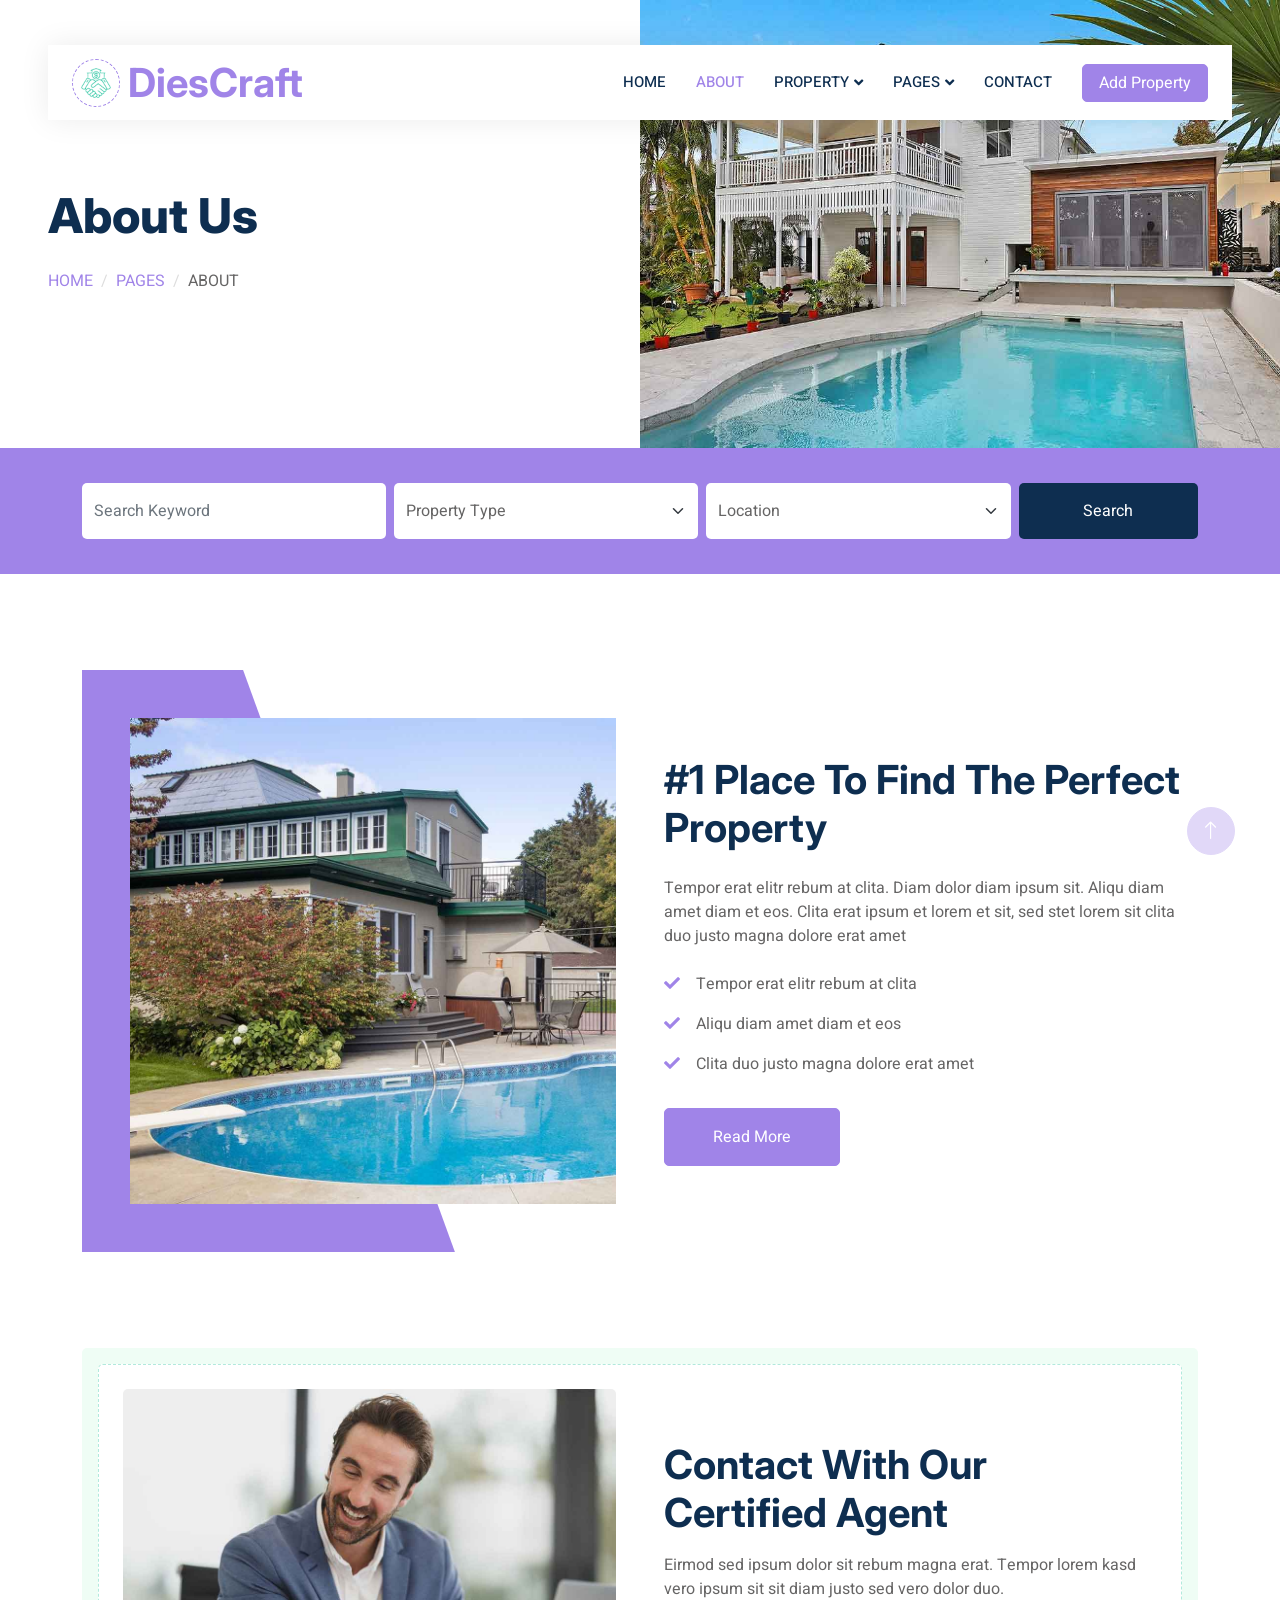
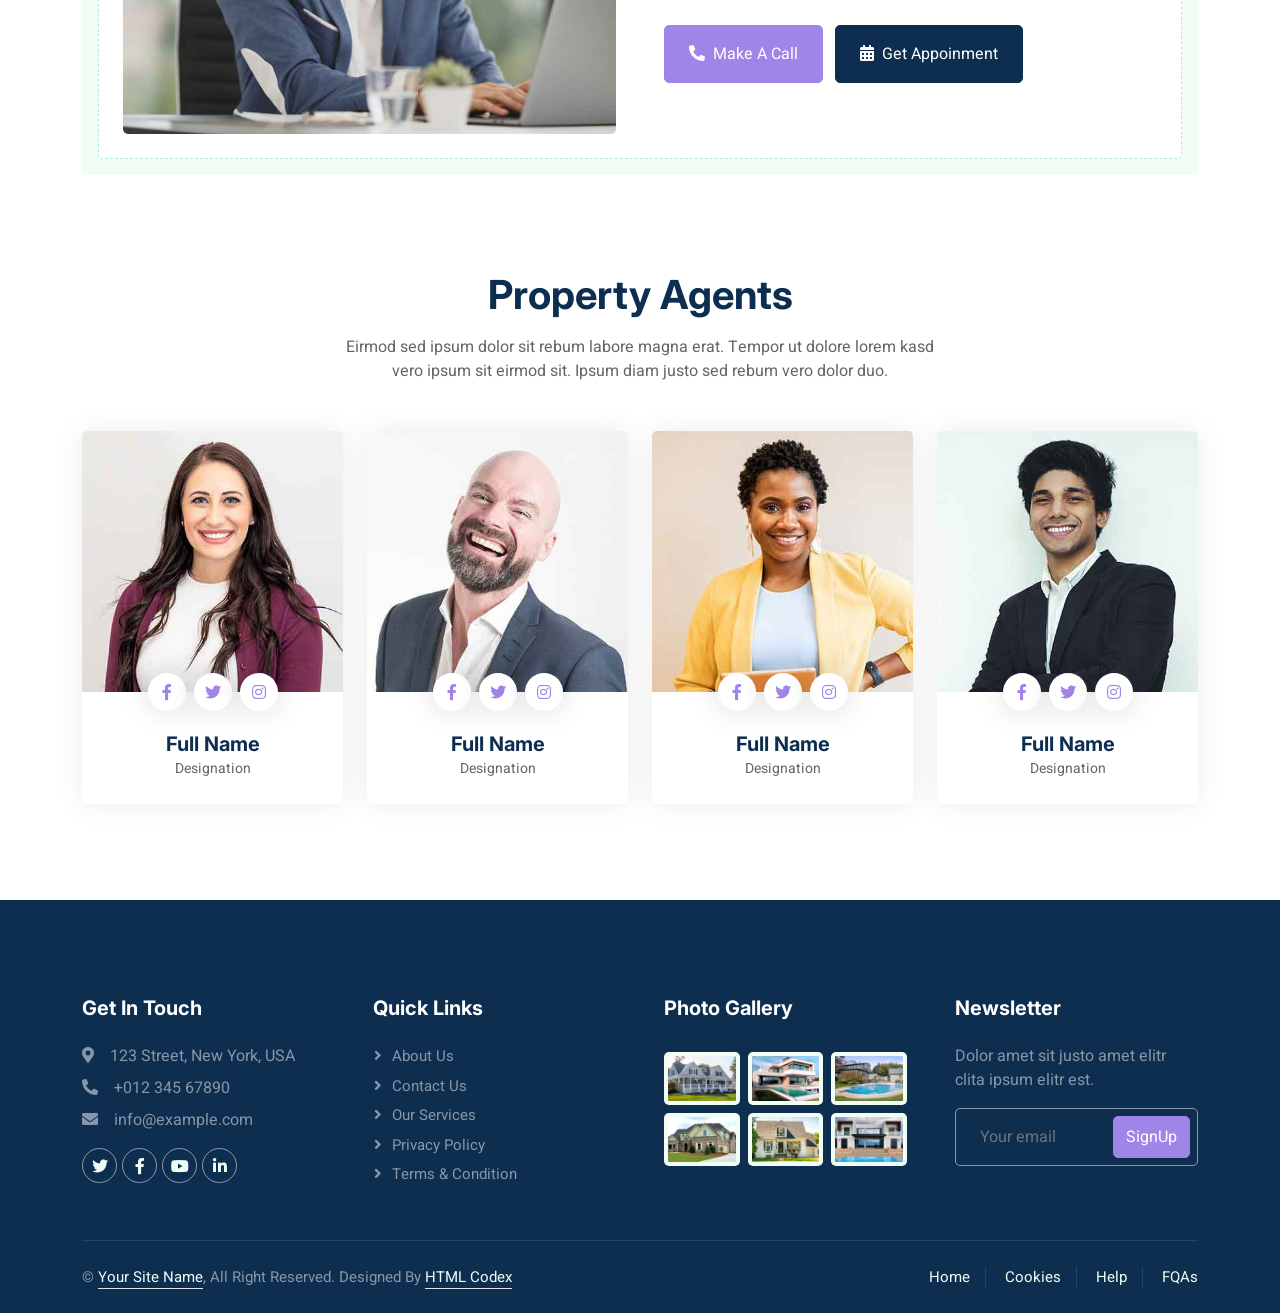
==== public/front/about.html @ 895ce233 "frontend landing page" ====
<!DOCTYPE html>
<html lang="en">

<head>
    <meta charset="utf-8">
    <title>DiesCraft - Real Estate HTML Template</title>
    <meta content="width=device-width, initial-scale=1.0" name="viewport">
    <meta content="" name="keywords">
    <meta content="" name="description">

    <!-- Favicon -->
    <link href="img/favicon.ico" rel="icon">

    <!-- Google Web Fonts -->
    <link rel="preconnect" href="https://fonts.googleapis.com">
    <link rel="preconnect" href="https://fonts.gstatic.com" crossorigin>
    <link href="https://fonts.googleapis.com/css2?family=Heebo:wght@400;500;600&family=Inter:wght@700;800&display=swap" rel="stylesheet">
    
    <!-- Icon Font Stylesheet -->
    <link href="https://cdnjs.cloudflare.com/ajax/libs/font-awesome/5.10.0/css/all.min.css" rel="stylesheet">
    <link href="https://cdn.jsdelivr.net/npm/bootstrap-icons@1.4.1/font/bootstrap-icons.css" rel="stylesheet">

    <!-- Libraries Stylesheet -->
    <link href="lib/animate/animate.min.css" rel="stylesheet">
    <link href="lib/owlcarousel/assets/owl.carousel.min.css" rel="stylesheet">

    <!-- Customized Bootstrap Stylesheet -->
    <link href="css/bootstrap.min.css" rel="stylesheet">

    <!-- Template Stylesheet -->
    <link href="css/style.css" rel="stylesheet">
</head>

<body>
    <div class="container-xxl bg-white p-0">
        <!-- Spinner Start -->
        <div id="spinner" class="show bg-white position-fixed translate-middle w-100 vh-100 top-50 start-50 d-flex align-items-center justify-content-center">
            <div class="spinner-border text-primary" style="width: 3rem; height: 3rem;" role="status">
                <span class="sr-only">Loading...</span>
            </div>
        </div>
        <!-- Spinner End -->


        <!-- Navbar Start -->
        <div class="container-fluid nav-bar bg-transparent">
            <nav class="navbar navbar-expand-lg bg-white navbar-light py-0 px-4">
                <a href="index.html" class="navbar-brand d-flex align-items-center text-center">
                    <div class="icon p-2 me-2">
                        <img class="img-fluid" src="img/icon-deal.png" alt="Icon" style="width: 30px; height: 30px;">
                    </div>
                    <h1 class="m-0 text-primary">DiesCraft</h1>
                </a>
                <button type="button" class="navbar-toggler" data-bs-toggle="collapse" data-bs-target="#navbarCollapse">
                    <span class="navbar-toggler-icon"></span>
                </button>
                <div class="collapse navbar-collapse" id="navbarCollapse">
                    <div class="navbar-nav ms-auto">
                        <a href="index.html" class="nav-item nav-link">Home</a>
                        <a href="about.html" class="nav-item nav-link active">About</a>
                        <div class="nav-item dropdown">
                            <a href="#" class="nav-link dropdown-toggle" data-bs-toggle="dropdown">Property</a>
                            <div class="dropdown-menu rounded-0 m-0">
                                <a href="property-list.html" class="dropdown-item">Property List</a>
                                <a href="property-type.html" class="dropdown-item">Property Type</a>
                                <a href="property-agent.html" class="dropdown-item">Property Agent</a>
                            </div>
                        </div>
                        <div class="nav-item dropdown">
                            <a href="#" class="nav-link dropdown-toggle" data-bs-toggle="dropdown">Pages</a>
                            <div class="dropdown-menu rounded-0 m-0">
                                <a href="testimonial.html" class="dropdown-item">Testimonial</a>
                                <a href="404.html" class="dropdown-item">404 Error</a>
                            </div>
                        </div>
                        <a href="contact.html" class="nav-item nav-link">Contact</a>
                    </div>
                    <a href="" class="btn btn-primary px-3 d-none d-lg-flex">Add Property</a>
                </div>
            </nav>
        </div>
        <!-- Navbar End -->


        <!-- Header Start -->
        <div class="container-fluid header bg-white p-0">
            <div class="row g-0 align-items-center flex-column-reverse flex-md-row">
                <div class="col-md-6 p-5 mt-lg-5">
                    <h1 class="display-5 animated fadeIn mb-4">About Us</h1> 
                        <nav aria-label="breadcrumb animated fadeIn">
                        <ol class="breadcrumb text-uppercase">
                            <li class="breadcrumb-item"><a href="#">Home</a></li>
                            <li class="breadcrumb-item"><a href="#">Pages</a></li>
                            <li class="breadcrumb-item text-body active" aria-current="page">About</li>
                        </ol>
                    </nav>
                </div>
                <div class="col-md-6 animated fadeIn">
                    <img class="img-fluid" src="img/header.jpg" alt="">
                </div>
            </div>
        </div>
        <!-- Header End -->


        <!-- Search Start -->
        <div class="container-fluid bg-primary mb-5 wow fadeIn" data-wow-delay="0.1s" style="padding: 35px;">
            <div class="container">
                <div class="row g-2">
                    <div class="col-md-10">
                        <div class="row g-2">
                            <div class="col-md-4">
                                <input type="text" class="form-control border-0 py-3" placeholder="Search Keyword">
                            </div>
                            <div class="col-md-4">
                                <select class="form-select border-0 py-3">
                                    <option selected>Property Type</option>
                                    <option value="1">Property Type 1</option>
                                    <option value="2">Property Type 2</option>
                                    <option value="3">Property Type 3</option>
                                </select>
                            </div>
                            <div class="col-md-4">
                                <select class="form-select border-0 py-3">
                                    <option selected>Location</option>
                                    <option value="1">Location 1</option>
                                    <option value="2">Location 2</option>
                                    <option value="3">Location 3</option>
                                </select>
                            </div>
                        </div>
                    </div>
                    <div class="col-md-2">
                        <button class="btn btn-dark border-0 w-100 py-3">Search</button>
                    </div>
                </div>
            </div>
        </div>
        <!-- Search End -->


        <!-- About Start -->
        <div class="container-xxl py-5">
            <div class="container">
                <div class="row g-5 align-items-center">
                    <div class="col-lg-6 wow fadeIn" data-wow-delay="0.1s">
                        <div class="about-img position-relative overflow-hidden p-5 pe-0">
                            <img class="img-fluid w-100" src="img/about.jpg">
                        </div>
                    </div>
                    <div class="col-lg-6 wow fadeIn" data-wow-delay="0.5s">
                        <h1 class="mb-4">#1 Place To Find The Perfect Property</h1>
                        <p class="mb-4">Tempor erat elitr rebum at clita. Diam dolor diam ipsum sit. Aliqu diam amet diam et eos. Clita erat ipsum et lorem et sit, sed stet lorem sit clita duo justo magna dolore erat amet</p>
                        <p><i class="fa fa-check text-primary me-3"></i>Tempor erat elitr rebum at clita</p>
                        <p><i class="fa fa-check text-primary me-3"></i>Aliqu diam amet diam et eos</p>
                        <p><i class="fa fa-check text-primary me-3"></i>Clita duo justo magna dolore erat amet</p>
                        <a class="btn btn-primary py-3 px-5 mt-3" href="">Read More</a>
                    </div>
                </div>
            </div>
        </div>
        <!-- About End -->


        <!-- Call to Action Start -->
        <div class="container-xxl py-5">
            <div class="container">
                <div class="bg-light rounded p-3">
                    <div class="bg-white rounded p-4" style="border: 1px dashed rgba(0, 185, 142, .3)">
                        <div class="row g-5 align-items-center">
                            <div class="col-lg-6 wow fadeIn" data-wow-delay="0.1s">
                                <img class="img-fluid rounded w-100" src="img/call-to-action.jpg" alt="">
                            </div>
                            <div class="col-lg-6 wow fadeIn" data-wow-delay="0.5s">
                                <div class="mb-4">
                                    <h1 class="mb-3">Contact With Our Certified Agent</h1>
                                    <p>Eirmod sed ipsum dolor sit rebum magna erat. Tempor lorem kasd vero ipsum sit sit diam justo sed vero dolor duo.</p>
                                </div>
                                <a href="" class="btn btn-primary py-3 px-4 me-2"><i class="fa fa-phone-alt me-2"></i>Make A Call</a>
                                <a href="" class="btn btn-dark py-3 px-4"><i class="fa fa-calendar-alt me-2"></i>Get Appoinment</a>
                            </div>
                        </div>
                    </div>
                </div>
            </div>
        </div>
        <!-- Call to Action End -->


        <!-- Team Start -->
        <div class="container-xxl py-5">
            <div class="container">
                <div class="text-center mx-auto mb-5 wow fadeInUp" data-wow-delay="0.1s" style="max-width: 600px;">
                    <h1 class="mb-3">Property Agents</h1>
                    <p>Eirmod sed ipsum dolor sit rebum labore magna erat. Tempor ut dolore lorem kasd vero ipsum sit eirmod sit. Ipsum diam justo sed rebum vero dolor duo.</p>
                </div>
                <div class="row g-4">
                    <div class="col-lg-3 col-md-6 wow fadeInUp" data-wow-delay="0.1s">
                        <div class="team-item rounded overflow-hidden">
                            <div class="position-relative">
                                <img class="img-fluid" src="img/team-1.jpg" alt="">
                                <div class="position-absolute start-50 top-100 translate-middle d-flex align-items-center">
                                    <a class="btn btn-square mx-1" href=""><i class="fab fa-facebook-f"></i></a>
                                    <a class="btn btn-square mx-1" href=""><i class="fab fa-twitter"></i></a>
                                    <a class="btn btn-square mx-1" href=""><i class="fab fa-instagram"></i></a>
                                </div>
                            </div>
                            <div class="text-center p-4 mt-3">
                                <h5 class="fw-bold mb-0">Full Name</h5>
                                <small>Designation</small>
                            </div>
                        </div>
                    </div>
                    <div class="col-lg-3 col-md-6 wow fadeInUp" data-wow-delay="0.3s">
                        <div class="team-item rounded overflow-hidden">
                            <div class="position-relative">
                                <img class="img-fluid" src="img/team-2.jpg" alt="">
                                <div class="position-absolute start-50 top-100 translate-middle d-flex align-items-center">
                                    <a class="btn btn-square mx-1" href=""><i class="fab fa-facebook-f"></i></a>
                                    <a class="btn btn-square mx-1" href=""><i class="fab fa-twitter"></i></a>
                                    <a class="btn btn-square mx-1" href=""><i class="fab fa-instagram"></i></a>
                                </div>
                            </div>
                            <div class="text-center p-4 mt-3">
                                <h5 class="fw-bold mb-0">Full Name</h5>
                                <small>Designation</small>
                            </div>
                        </div>
                    </div>
                    <div class="col-lg-3 col-md-6 wow fadeInUp" data-wow-delay="0.5s">
                        <div class="team-item rounded overflow-hidden">
                            <div class="position-relative">
                                <img class="img-fluid" src="img/team-3.jpg" alt="">
                                <div class="position-absolute start-50 top-100 translate-middle d-flex align-items-center">
                                    <a class="btn btn-square mx-1" href=""><i class="fab fa-facebook-f"></i></a>
                                    <a class="btn btn-square mx-1" href=""><i class="fab fa-twitter"></i></a>
                                    <a class="btn btn-square mx-1" href=""><i class="fab fa-instagram"></i></a>
                                </div>
                            </div>
                            <div class="text-center p-4 mt-3">
                                <h5 class="fw-bold mb-0">Full Name</h5>
                                <small>Designation</small>
                            </div>
                        </div>
                    </div>
                    <div class="col-lg-3 col-md-6 wow fadeInUp" data-wow-delay="0.7s">
                        <div class="team-item rounded overflow-hidden">
                            <div class="position-relative">
                                <img class="img-fluid" src="img/team-4.jpg" alt="">
                                <div class="position-absolute start-50 top-100 translate-middle d-flex align-items-center">
                                    <a class="btn btn-square mx-1" href=""><i class="fab fa-facebook-f"></i></a>
                                    <a class="btn btn-square mx-1" href=""><i class="fab fa-twitter"></i></a>
                                    <a class="btn btn-square mx-1" href=""><i class="fab fa-instagram"></i></a>
                                </div>
                            </div>
                            <div class="text-center p-4 mt-3">
                                <h5 class="fw-bold mb-0">Full Name</h5>
                                <small>Designation</small>
                            </div>
                        </div>
                    </div>
                </div>
            </div>
        </div>
        <!-- Team End -->
        

        <!-- Footer Start -->
        <div class="container-fluid bg-dark text-white-50 footer pt-5 mt-5 wow fadeIn" data-wow-delay="0.1s">
            <div class="container py-5">
                <div class="row g-5">
                    <div class="col-lg-3 col-md-6">
                        <h5 class="text-white mb-4">Get In Touch</h5>
                        <p class="mb-2"><i class="fa fa-map-marker-alt me-3"></i>123 Street, New York, USA</p>
                        <p class="mb-2"><i class="fa fa-phone-alt me-3"></i>+012 345 67890</p>
                        <p class="mb-2"><i class="fa fa-envelope me-3"></i>info@example.com</p>
                        <div class="d-flex pt-2">
                            <a class="btn btn-outline-light btn-social" href=""><i class="fab fa-twitter"></i></a>
                            <a class="btn btn-outline-light btn-social" href=""><i class="fab fa-facebook-f"></i></a>
                            <a class="btn btn-outline-light btn-social" href=""><i class="fab fa-youtube"></i></a>
                            <a class="btn btn-outline-light btn-social" href=""><i class="fab fa-linkedin-in"></i></a>
                        </div>
                    </div>
                    <div class="col-lg-3 col-md-6">
                        <h5 class="text-white mb-4">Quick Links</h5>
                        <a class="btn btn-link text-white-50" href="">About Us</a>
                        <a class="btn btn-link text-white-50" href="">Contact Us</a>
                        <a class="btn btn-link text-white-50" href="">Our Services</a>
                        <a class="btn btn-link text-white-50" href="">Privacy Policy</a>
                        <a class="btn btn-link text-white-50" href="">Terms & Condition</a>
                    </div>
                    <div class="col-lg-3 col-md-6">
                        <h5 class="text-white mb-4">Photo Gallery</h5>
                        <div class="row g-2 pt-2">
                            <div class="col-4">
                                <img class="img-fluid rounded bg-light p-1" src="img/property-1.jpg" alt="">
                            </div>
                            <div class="col-4">
                                <img class="img-fluid rounded bg-light p-1" src="img/property-2.jpg" alt="">
                            </div>
                            <div class="col-4">
                                <img class="img-fluid rounded bg-light p-1" src="img/property-3.jpg" alt="">
                            </div>
                            <div class="col-4">
                                <img class="img-fluid rounded bg-light p-1" src="img/property-4.jpg" alt="">
                            </div>
                            <div class="col-4">
                                <img class="img-fluid rounded bg-light p-1" src="img/property-5.jpg" alt="">
                            </div>
                            <div class="col-4">
                                <img class="img-fluid rounded bg-light p-1" src="img/property-6.jpg" alt="">
                            </div>
                        </div>
                    </div>
                    <div class="col-lg-3 col-md-6">
                        <h5 class="text-white mb-4">Newsletter</h5>
                        <p>Dolor amet sit justo amet elitr clita ipsum elitr est.</p>
                        <div class="position-relative mx-auto" style="max-width: 400px;">
                            <input class="form-control bg-transparent w-100 py-3 ps-4 pe-5" type="text" placeholder="Your email">
                            <button type="button" class="btn btn-primary py-2 position-absolute top-0 end-0 mt-2 me-2">SignUp</button>
                        </div>
                    </div>
                </div>
            </div>
            <div class="container">
                <div class="copyright">
                    <div class="row">
                        <div class="col-md-6 text-center text-md-start mb-3 mb-md-0">
                            &copy; <a class="border-bottom" href="#">Your Site Name</a>, All Right Reserved. 
							
							<!--/*** This template is free as long as you keep the footer author’s credit link/attribution link/backlink. If you'd like to use the template without the footer author’s credit link/attribution link/backlink, you can purchase the Credit Removal License from "https://htmlcodex.com/credit-removal". Thank you for your support. ***/-->
							Designed By <a class="border-bottom" href="https://htmlcodex.com">HTML Codex</a>
                        </div>
                        <div class="col-md-6 text-center text-md-end">
                            <div class="footer-menu">
                                <a href="">Home</a>
                                <a href="">Cookies</a>
                                <a href="">Help</a>
                                <a href="">FQAs</a>
                            </div>
                        </div>
                    </div>
                </div>
            </div>
        </div>
        <!-- Footer End -->


        <!-- Back to Top -->
        <a href="#" class="btn btn-lg btn-primary btn-lg-square back-to-top"><i class="bi bi-arrow-up"></i></a>
    </div>

    <!-- JavaScript Libraries -->
    <script src="https://code.jquery.com/jquery-3.4.1.min.js"></script>
    <script src="https://cdn.jsdelivr.net/npm/bootstrap@5.0.0/dist/js/bootstrap.bundle.min.js"></script>
    <script src="lib/wow/wow.min.js"></script>
    <script src="lib/easing/easing.min.js"></script>
    <script src="lib/waypoints/waypoints.min.js"></script>
    <script src="lib/owlcarousel/owl.carousel.min.js"></script>

    <!-- Template Javascript -->
    <script src="js/main.js"></script>
</body>

</html>
---- public/front/css/style.css ----
/********** Template CSS **********/
:root {
    --primary: #A084E8;
    --secondary: #FF6922;
    --light: #EFFDF5;
    --dark: #0E2E50;
}

.back-to-top {
    position: fixed;
    display: none;
    right: 45px;
    bottom: 45px;
    z-index: 99;
}


/*** Spinner ***/
#spinner {
    opacity: 0;
    visibility: hidden;
    transition: opacity .5s ease-out, visibility 0s linear .5s;
    z-index: 99999;
}

#spinner.show {
    transition: opacity .5s ease-out, visibility 0s linear 0s;
    visibility: visible;
    opacity: 1;
}


/*** Button ***/
.btn {
    transition: .5s;
}

.btn.btn-primary,
.btn.btn-secondary {
    color: #FFFFFF;
}

.btn-square {
    width: 38px;
    height: 38px;
}

.btn-sm-square {
    width: 32px;
    height: 32px;
}

.btn-lg-square {
    width: 48px;
    height: 48px;
}

.btn-square,
.btn-sm-square,
.btn-lg-square {
    padding: 0;
    display: flex;
    align-items: center;
    justify-content: center;
    font-weight: normal;
    border-radius: 50px;
}


/*** Navbar ***/
.nav-bar {
    position: relative;
    margin-top: 45px;
    padding: 0 3rem;
    transition: .5s;
    z-index: 9999;
}

.nav-bar.sticky-top {
    position: sticky;
    padding: 0;
    z-index: 9999;
}

.navbar {
    box-shadow: 0 0 30px rgba(0, 0, 0, .08);
}

.navbar .dropdown-toggle::after {
    border: none;
    content: "\f107";
    font-family: "Font Awesome 5 Free";
    font-weight: 900;
    vertical-align: middle;
    margin-left: 5px;
    transition: .5s;
}

.navbar .dropdown-toggle[aria-expanded=true]::after {
    transform: rotate(-180deg);
}

.navbar-light .navbar-nav .nav-link {
    margin-right: 30px;
    padding: 25px 0;
    color: #FFFFFF;
    font-size: 15px;
    text-transform: uppercase;
    outline: none;
}

.navbar-light .navbar-nav .nav-link:hover,
.navbar-light .navbar-nav .nav-link.active {
    color: var(--primary);
}

@media (max-width: 991.98px) {
    .nav-bar {
        margin: 0;
        padding: 0;
    }

    .navbar-light .navbar-nav .nav-link  {
        margin-right: 0;
        padding: 10px 0;
    }

    .navbar-light .navbar-nav {
        border-top: 1px solid #EEEEEE;
    }
}

.navbar-light .navbar-brand {
    height: 75px;
}

.navbar-light .navbar-nav .nav-link {
    color: var(--dark);
    font-weight: 500;
}

@media (min-width: 992px) {
    .navbar .nav-item .dropdown-menu {
        display: block;
        top: 100%;
        margin-top: 0;
        transform: rotateX(-75deg);
        transform-origin: 0% 0%;
        opacity: 0;
        visibility: hidden;
        transition: .5s;
        
    }

    .navbar .nav-item:hover .dropdown-menu {
        transform: rotateX(0deg);
        visibility: visible;
        transition: .5s;
        opacity: 1;
    }
}


/*** Header ***/
@media (min-width: 992px) {
    .header {
        margin-top: -120px;
    }
}

.header-carousel .owl-nav {
    position: absolute;
    top: 50%;
    left: -25px;
    transform: translateY(-50%);
    display: flex;
    flex-direction: column;
}

.header-carousel .owl-nav .owl-prev,
.header-carousel .owl-nav .owl-next {
    margin: 7px 0;
    width: 50px;
    height: 50px;
    display: flex;
    align-items: center;
    justify-content: center;
    color: #FFFFFF;
    background: var(--primary);
    border-radius: 40px;
    font-size: 20px;
    transition: .5s;
}

.header-carousel .owl-nav .owl-prev:hover,
.header-carousel .owl-nav .owl-next:hover {
    background: var(--dark);
}

@media (max-width: 768px) {
    .header-carousel .owl-nav {
        left: 25px;
    }
}

.breadcrumb-item + .breadcrumb-item::before {
    color: #DDDDDD;
}


/*** Icon ***/
.icon {
    padding: 15px;
    display: inline-flex;
    align-items: center;
    justify-content: center;
    background: #FFFFFF !important;
    border-radius: 50px;
    border: 1px dashed var(--primary) !important;
}


/*** About ***/
.about-img img {
    position: relative;
    z-index: 2;
}

.about-img::before {
    position: absolute;
    content: "";
    top: 0;
    left: -50%;
    width: 100%;
    height: 100%;
    background: var(--primary);
    transform: skew(20deg);
    z-index: 1;
}


/*** Category ***/
.cat-item div {
    background: #FFFFFF;
    border: 1px dashed rgba(0, 185, 142, .3);
    transition: .5s;
}

.cat-item:hover div {
    background: var(--primary);
    border-color: transparent;
}

.cat-item div * {
    transition: .5s;
}

.cat-item:hover div * {
    color: #FFFFFF !important;
}


/*** Property List ***/
.nav-pills .nav-item .btn {
    color: var(--dark);
}

.nav-pills .nav-item .btn:hover,
.nav-pills .nav-item .btn.active {
    color: #FFFFFF;
}

.property-item {
    box-shadow: 0 0 30px rgba(0, 0, 0, .08);
}

.property-item img {
    transition: .5s;
}

.property-item:hover img {
    transform: scale(1.1);
}

.property-item .border-top {
    border-top: 1px dashed rgba(0, 185, 142, .3) !important;
}

.property-item .border-end {
    border-right: 1px dashed rgba(0, 185, 142, .3) !important;
}


/*** Team ***/
.team-item {
    box-shadow: 0 0 30px rgba(0, 0, 0, .08);
    transition: .5s;
}

.team-item .btn {
    color: var(--primary);
    background: #FFFFFF;
    box-shadow: 0 0 30px rgba(0, 0, 0, .15);
}

.team-item .btn:hover {
    color: #FFFFFF;
    background: var(--primary);
}

.team-item:hover {
    border-color: var(--secondary) !important;
}

.team-item:hover .bg-primary {
    background: var(--secondary) !important;
}

.team-item:hover .bg-primary i {
    color: var(--secondary) !important;
}


/*** Testimonial ***/
.testimonial-carousel {
    padding-left: 1.5rem;
    padding-right: 1.5rem;
}

@media (min-width: 576px) {
    .testimonial-carousel {
        padding-left: 4rem;
        padding-right: 4rem;
    }
}

.testimonial-carousel .testimonial-item .border {
    border: 1px dashed rgba(0, 185, 142, .3) !important;
}

.testimonial-carousel .owl-nav {
    position: absolute;
    width: 100%;
    height: 40px;
    top: calc(50% - 20px);
    left: 0;
    display: flex;
    justify-content: space-between;
    z-index: 1;
}

.testimonial-carousel .owl-nav .owl-prev,
.testimonial-carousel .owl-nav .owl-next {
    position: relative;
    width: 40px;
    height: 40px;
    display: flex;
    align-items: center;
    justify-content: center;
    color: #FFFFFF;
    background: var(--primary);
    border-radius: 40px;
    font-size: 20px;
    transition: .5s;
}

.testimonial-carousel .owl-nav .owl-prev:hover,
.testimonial-carousel .owl-nav .owl-next:hover {
    background: var(--dark);
}


/*** Footer ***/
.footer .btn.btn-social {
    margin-right: 5px;
    width: 35px;
    height: 35px;
    display: flex;
    align-items: center;
    justify-content: center;
    color: var(--light);
    border: 1px solid rgba(255,255,255,0.5);
    border-radius: 35px;
    transition: .3s;
}

.footer .btn.btn-social:hover {
    color: var(--primary);
    border-color: var(--light);
}

.footer .btn.btn-link {
    display: block;
    margin-bottom: 5px;
    padding: 0;
    text-align: left;
    font-size: 15px;
    font-weight: normal;
    text-transform: capitalize;
    transition: .3s;
}

.footer .btn.btn-link::before {
    position: relative;
    content: "\f105";
    font-family: "Font Awesome 5 Free";
    font-weight: 900;
    margin-right: 10px;
}

.footer .btn.btn-link:hover {
    letter-spacing: 1px;
    box-shadow: none;
}

.footer .form-control {
    border-color: rgba(255,255,255,0.5);
}

.footer .copyright {
    padding: 25px 0;
    font-size: 15px;
    border-top: 1px solid rgba(256, 256, 256, .1);
}

.footer .copyright a {
    color: var(--light);
}

.footer .footer-menu a {
    margin-right: 15px;
    padding-right: 15px;
    border-right: 1px solid rgba(255, 255, 255, .1);
}

.footer .footer-menu a:last-child {
    margin-right: 0;
    padding-right: 0;
    border-right: none;
}
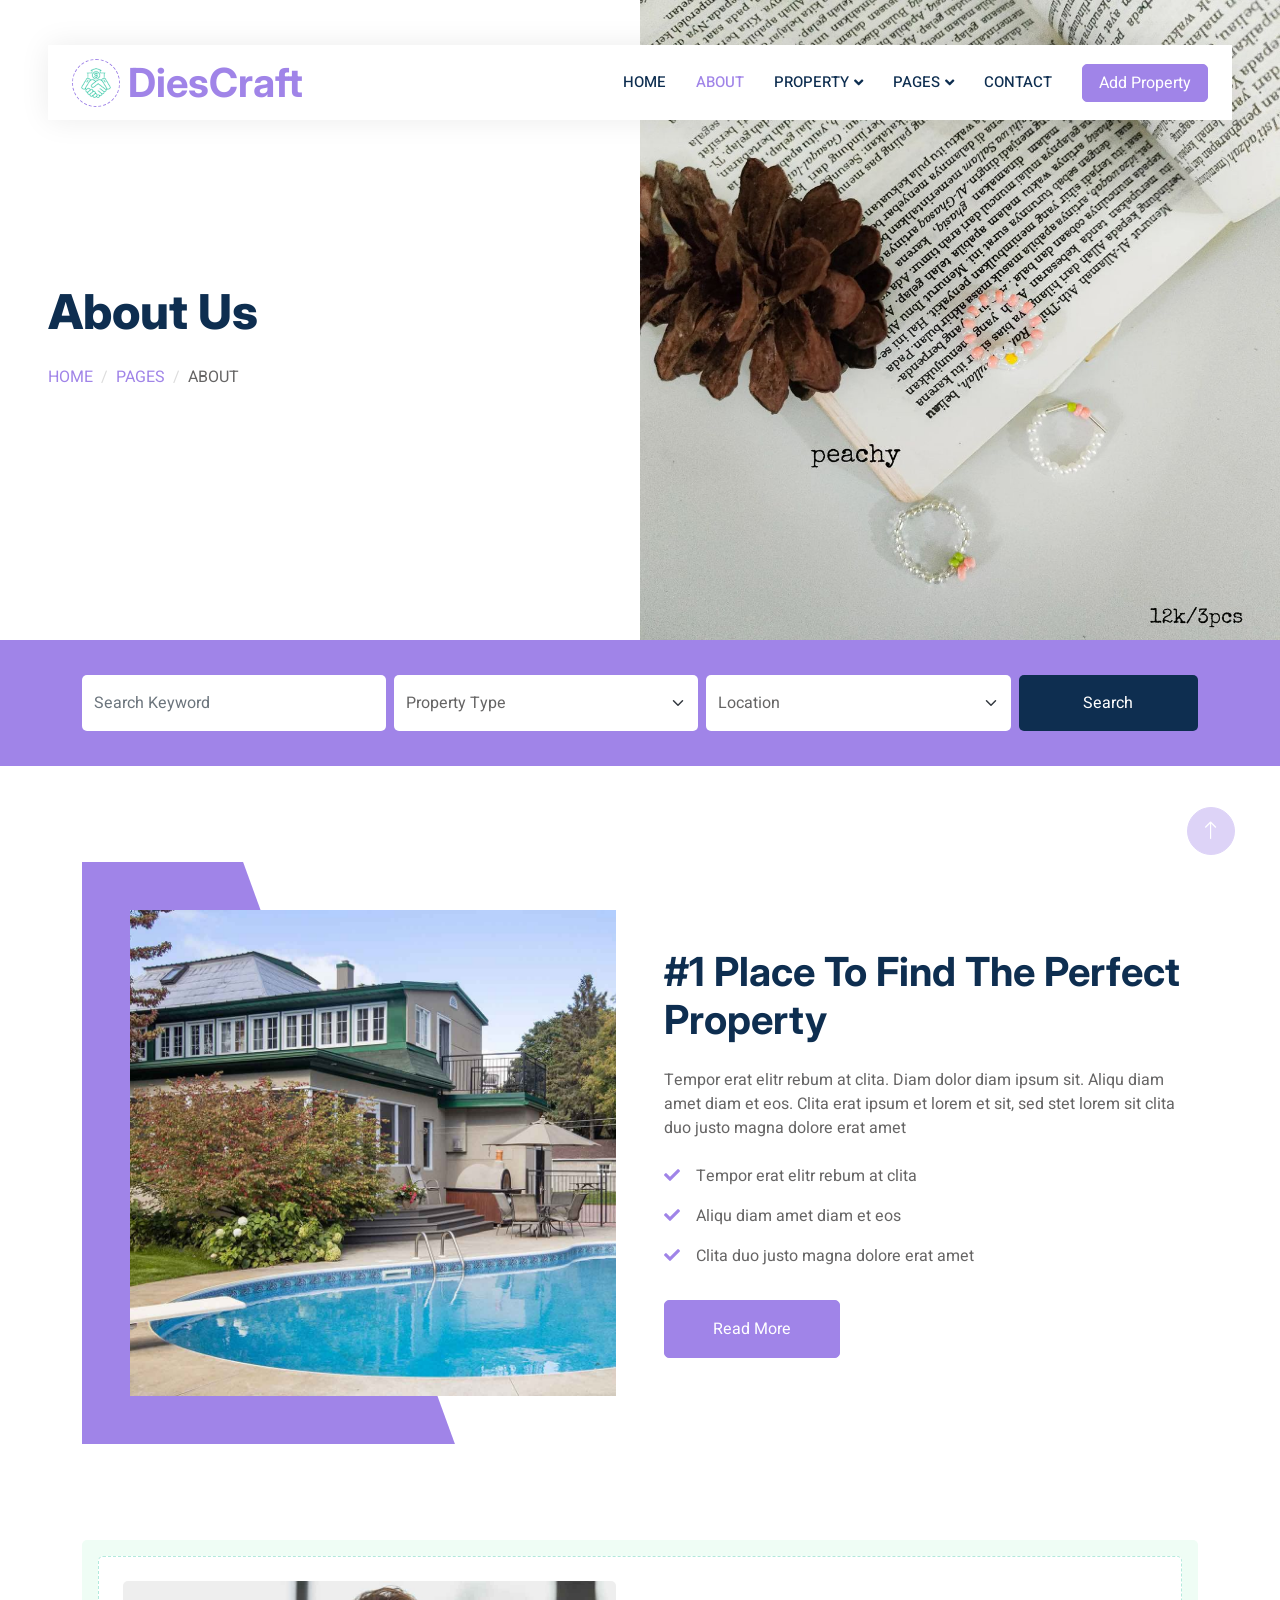
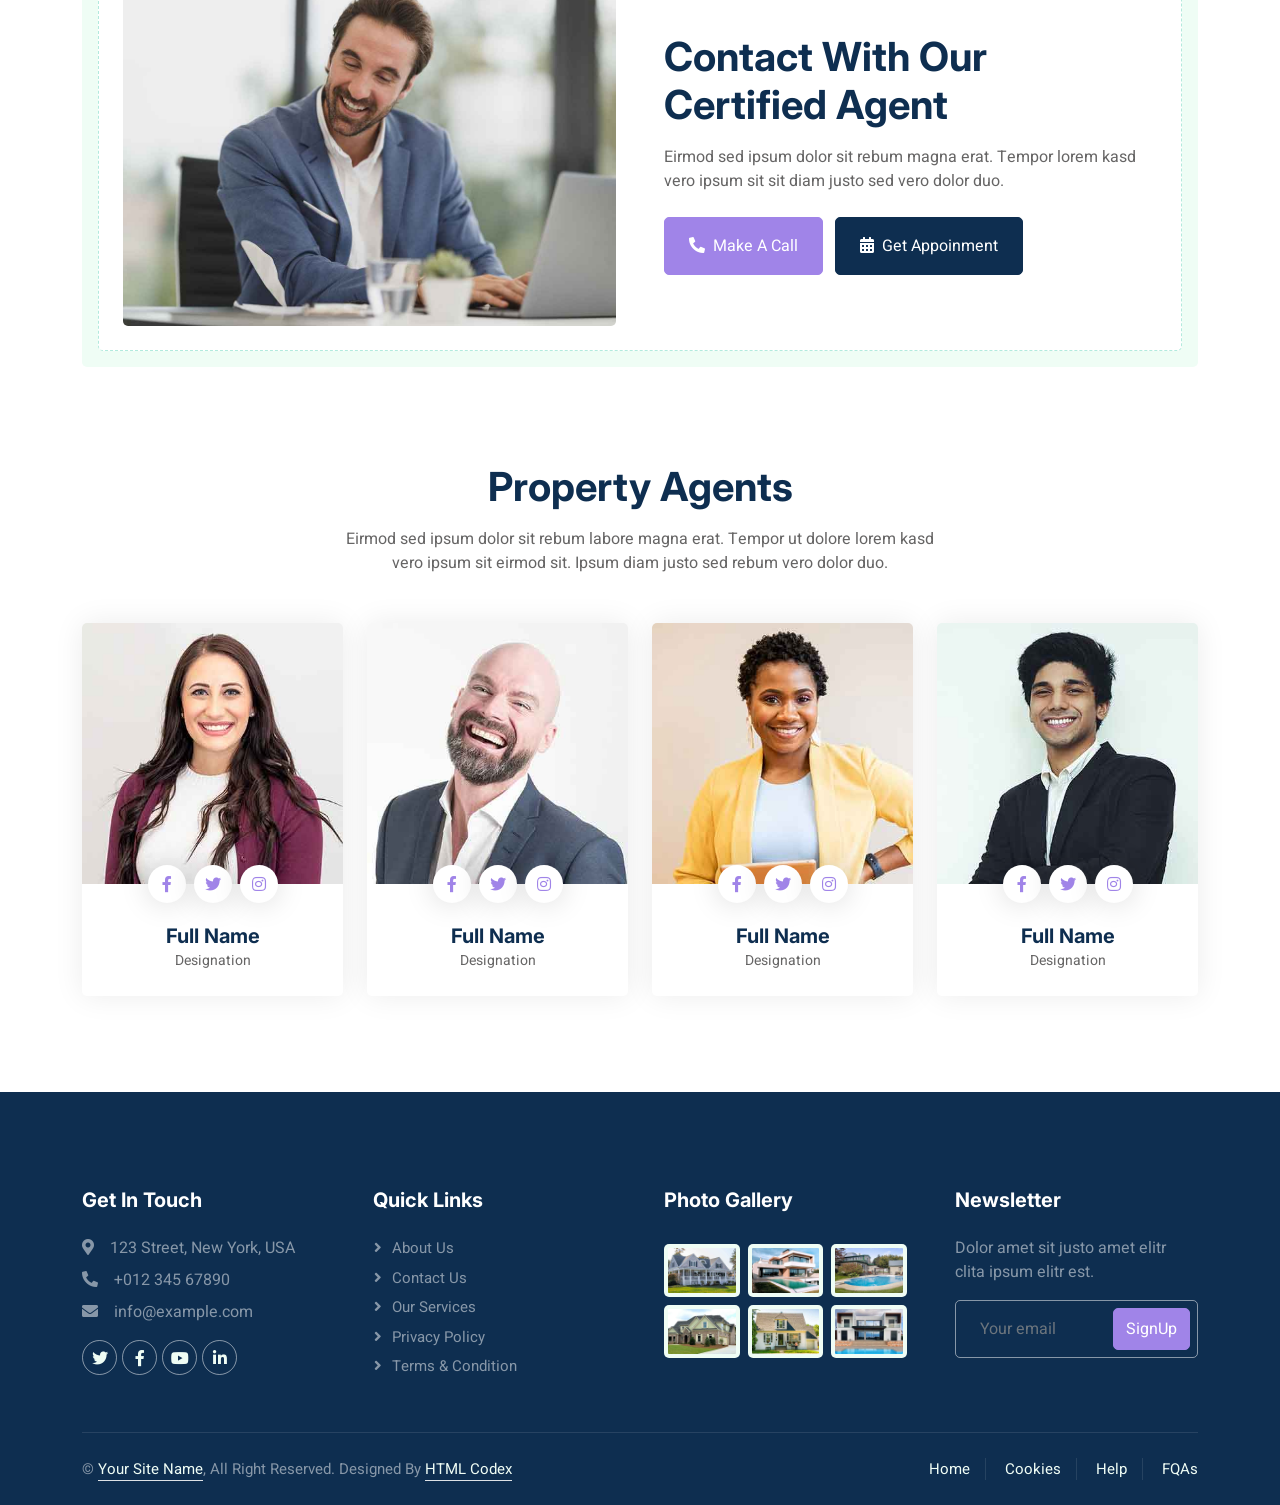
==== commit 2228c2ea: "perbaikan frontend" ====
--- a/public/front/about.html
+++ b/public/front/about.html
@@ -96,7 +96,7 @@
                     </nav>
                 </div>
                 <div class="col-md-6 animated fadeIn">
-                    <img class="img-fluid" src="img/header.jpg" alt="">
+                    <img class="img-fluid" src="img/3.jpg" alt="">
                 </div>
             </div>
         </div>
